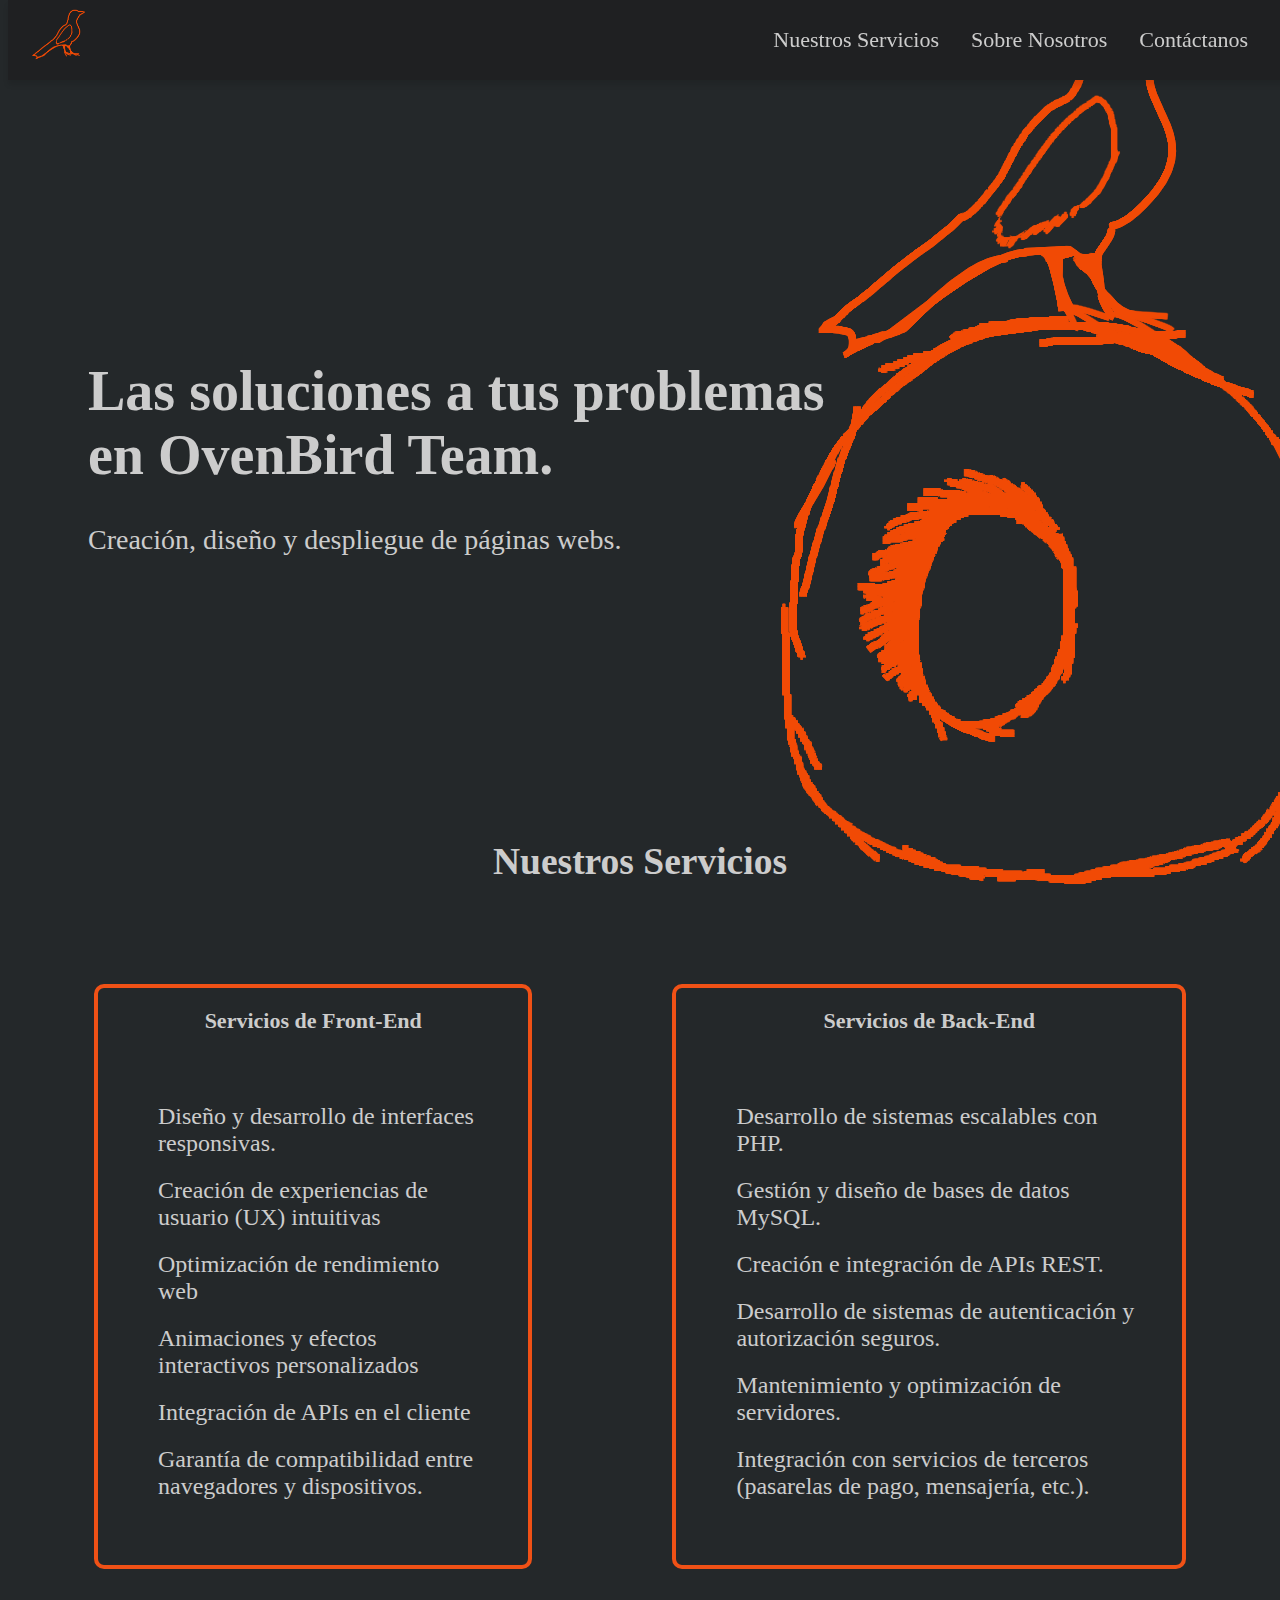
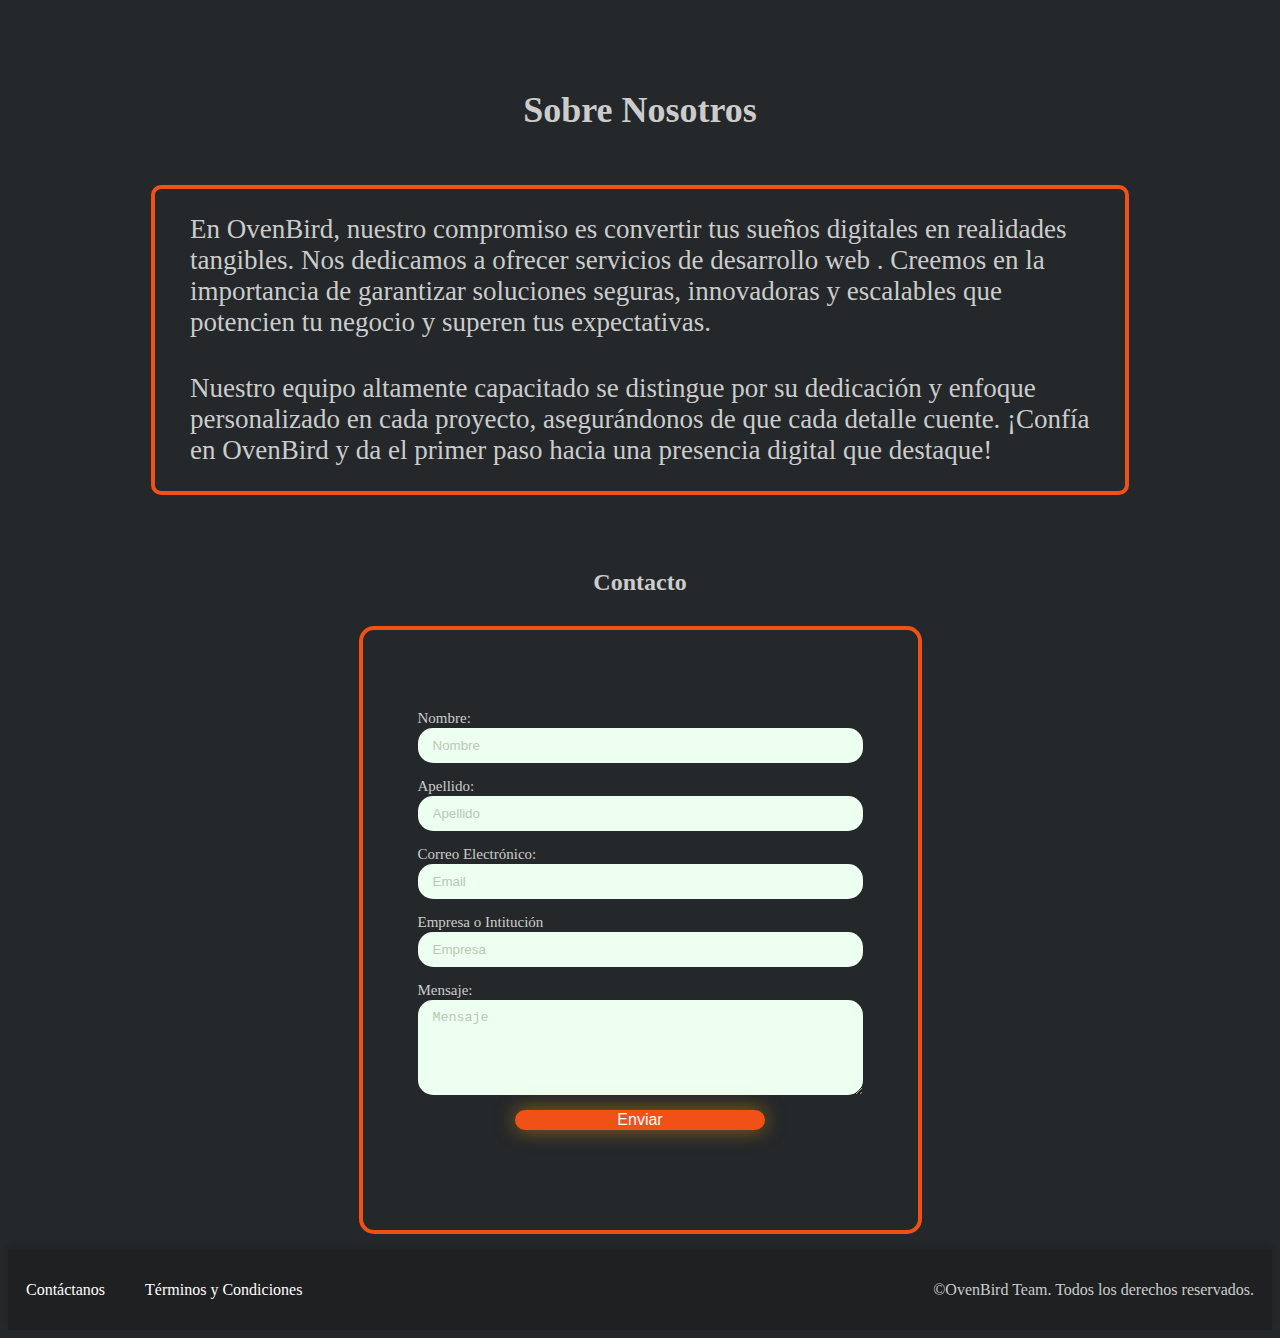
==== index.html @ 4b800fa8 "add webp img" ====
<!DOCTYPE html>
<html lang="es">
<head>
    <meta charset="UTF-8">
    <meta name="viewport" content="width=device-width, initial-scale=1.0">
    <meta name="author" content="OvenBird Team">
    <meta name="description" content="En OvenBird, nuestro compromiso es convertir tus sueños digitales en realidades
    tangibles. Nos dedicamos a ofrecer servicios de desarrollo web . Creemos en la importancia de garantizar 
    soluciones seguras, innovadoras y escalables que potencien tu negocio y superen tus expectativas">
    <meta name="keywords" content="Diseño web profesional, desarrollo Front-End, desarrollo Back-End, creación de 
    páginas web, optimización de rendimiento web, interfaces responsivas, experiencia de usuario intuitiva, APIs 
    REST, desarrollo web escalable">
    <meta http-equiv="Content-Security-Policy" content="font-src 'self' https://fonts.gstatic.com; style-src 'self' https://fonts.googleapis.com;">
    <link rel="canonical" href="htttps://ovenbirdteam.com">
    <link rel="stylesheet" href="styles.css">
    <link rel="stylesheet" href="normalize.css">
    <link rel="preconnect" href="https://fonts.googleapis.com">
    <link rel="preconnect" href="https://fonts.gstatic.com" crossorigin>
    <link href="https://fonts.googleapis.com/css2?family=Jersey+15&family=Josefin+Sans:ital,wght@0,100..700;1,100..700&display=swap" rel="stylesheet">
    <link rel="icon" href="img/logo.ico" type="image/x-icon">
    <title>OvenBird Team</title>
</head>
<body>
    <!-- Barra de Navegación -->
    <nav class="navbar">
        <div class="nav-container-logo">
            <a href="/">
                <img class="logo-img" src="img/logo.png" alt="logo.wbp">
            </a>
        </div>
        <ul class="nav-ul">
            <li class="nav-ul-li">
                <a href="#NuestrosServicios" class="nav-link">
                    Nuestros Servicios
                </a>
            </li>
            <li class="nav-ul-li">
                <a href="#SobreNosotros" class="nav-link">
                    Sobre Nosotros
                </a>
            </li>
            <li class="nav-ul-li">
                <a href="#Contactanos" class="nav-link">
                    Contáctanos
                </a>
            </li>
        </ul>
    </nav>
    <!-- Contenido Principal -->
    <main>
        <header>
            <div class="header-container-title">
                <h1>
                    Las soluciones a tus problemas en OvenBird Team.
                </h1>
                <p>
                    Creación, diseño y despliegue de páginas webs.
                </p>
            </div>
            <div class="header-container-logo">
                <img class="logo-transparent" src="img/logoc.png" alt="logo.webp">
            </div>
        </header>
    <!-- Sección Nuestros Servicios -->
        <section class="section-services">
            <h2 id="NuestrosServicios">
                    Nuestros Servicios
            </h2>
            <div class="section-container-services">
                <div class="section-container-services-ul">
                    <h3 class="services-h3">
                        Servicios de Front-End
                    </h3>
                    <ul class="services-ul">
                        <li class="services-ul-li">
                            Diseño y desarrollo de interfaces responsivas.
                        </li>
                        <li class="services-ul-li">
                            Creación de experiencias de usuario (UX) intuitivas
                        </li>
                        <li class="services-ul-li">
                            Optimización de rendimiento web
                        </li>
                        <li class="services-ul-li">
                            Animaciones y efectos interactivos personalizados
                        </li>
                        <li class="services-ul-li">
                            Integración de APIs en el cliente
                        </li>
                        <li class="services-ul-li">
                            Garantía de compatibilidad entre navegadores y dispositivos.
                        </li>
                    </ul>
                </div>
                <div class="section-container-services-ul">
                    <h3 class="services-h3">
                        Servicios de Back-End
                    </h3>
                    <ul class="services-ul">
                        <li class="services-ul-li">
                            Desarrollo de sistemas escalables con  PHP.
                        </li>
                        <li class="services-ul-li">
                            Gestión y diseño de bases de datos MySQL.
                        </li>
                        <li class="services-ul-li">
                            Creación e integración de APIs REST.
                        </li>
                        <li class="services-ul-li">
                            Desarrollo de sistemas de autenticación y autorización seguros.
                        </li>
                        <li class="services-ul-li">
                            Mantenimiento y optimización de servidores.
                        </li>
                        <li class="services-ul-li">
                            Integración con servicios de terceros (pasarelas de pago, mensajería, etc.).
                        </li>
                    </ul>
                </div>
            </div>
        </section>
    <!-- Sección Sobre Nosotros -->
        <section class="section-aboutUs">
            <h2 id="SobreNosotros">
                Sobre Nosotros
            </h2>    
            <div class="section-aboutUs-div">
                <p class="section-aboutUs-p">
                En OvenBird, nuestro compromiso es convertir tus sueños digitales en realidades tangibles. Nos 
                dedicamos a ofrecer servicios de desarrollo web . Creemos en la importancia de garantizar soluciones 
                seguras, innovadoras y escalables que potencien tu negocio y superen tus expectativas.
                </p>
                <p class="section-aboutUs-p">Nuestro equipo altamente capacitado se distingue por su dedicación y 
                    enfoque personalizado en cada proyecto, asegurándonos de que cada detalle cuente. ¡Confía en 
                    OvenBird y da el primer paso hacia una presencia digital que destaque!</p>
             </div>
        </section>
    <!-- Sección Contáctanos -->
        <section class="section-contactUs">
            <h2 id="Contactanos">
                Contacto
            </h2>
            <form  data-netlify="true" netlify-honeypot="bot-field" class="section-form" name="contact" id="form" method="POST">
                <div class="form-container">
                    <input class="input-b" name="bot-field" type="hidden">
                    <div class="form-container-input">
                        <label class="form-label" for="name">Nombre:</label>
                        <input class="form-input" type="text" name="name" id="name" placeholder="Nombre" autocomplete="name">
                    </div>
                    <div class="form-container-input">
                        <label class="form-label" for="lastname">Apellido:</label>
                        <input class="form-input" type="text" name="lastname" id="lastname" placeholder="Apellido" autocomplete="family-name">
                    </div>
                    <div class="form-container-input">
                        <label class="form-label" for="email">Correo Electrónico:</label>
                        <input class="form-input" type="email" name="email" id="email" placeholder="Email" autocomplete="email">
                    </div>
                    <div class="form-container-input">
                        <label class="form-label" for="company">Empresa o Intitución</label>
                        <input class="form-input" type="text" name="company" id="company" placeholder="Empresa" autocomplete="organization">
                    </div>
                    <div class="form-container-input">
                        <label class="form-label" for="message">Mensaje:</label>
                        <textarea class="form-textarea" name="message" id="message" cols="50" rows="5"  placeholder="Mensaje"></textarea>
                    </div>
                    <div class="form-container-button">
                        <!-- <input type="hidden" name="_next" value="index.html"> -->
                        <input class="form-button" type="submit" value="Enviar">
                        <p class="warnings" id="warnings"></p>
                    </div>
                </div>
            </form>
        </section>
    </main>
        <footer class="footer-container">
            <div class="footer-container-links">
                <a class="footer-link" href="mailto:ovenbirdteam@gmail.com?" class="footer-button-link">Contáctanos</a>
                <a class="footer-link" href="termsandcond.html">Términos y Condiciones</a>
            </div>
            <div class="footer-container-text">
                <p class="footer-text">©OvenBird Team. Todos los derechos reservados.</p>
            </div>
        </footer>
</body>
</html>
---- styles.css ----
body {
    background-color: #24282a;
    color: #cccccc;
    font-family: "Josefin Sans", serif;
}

.navbar {
    display: flex;
    position: fixed;
    top: 0px;
    justify-content: space-between;
    align-items: center;
    height: 80px;
    background-color: #1f2022;
    width: 100%;
    z-index: 1000;
    text-decoration: none;
    box-shadow: 0 5px 5px rgba(14, 13, 13, 0.1);
}

.nav-container-logo {
    height: 80px;
    margin-left: 12px;
}

.logo-img {
    height: 80px;
}

.nav-ul { 
    display: flex;
    justify-content: center;
    align-items: center;
    list-style: none;
    margin-right: 24px;
}

.nav-link{
    text-decoration: none;
    color: #cccccc;
}

.nav-ul-li {
    display: flex;
    justify-content: center;
    align-items: center;
    font-size: 22px;
    height: 100%;
    padding: 0 1rem;
    cursor: pointer;
    transition: all 0.3s ease;
}

.nav-link:visited {
    color: #cccccc;
}

main {
    margin-top: 80px;
    padding: 1rem;
    display: flex;
    justify-content: center;
    align-items: center;
    flex-direction: column;
}

header {
    display: flex;
    justify-content: center;
    min-height: 550px;
}

.header-container-title {
    margin: 25vh 5vw;
    font-size: 28px;
}

.header-container-logo {
    width: 357px;
    height: 420px;
    margin: auto;
    display: flex;
    justify-content: center;
    align-items: center;
}

.section-services{
    display: flex;
    font-size: 25px;
    align-items: center;
    justify-content: center;
    flex-direction: column;
}


.section-container-services {
    display: flex;
    justify-content: center;
}

.section-container-services-ul{
    display: flex;
    justify-content: center;
    align-items: center;
    flex-direction: column;
    margin: 70px;
    padding: 20px;
    border: 4px solid #f05116;
    min-height: 300px;
    max-width: 500px;
    border-radius: 10px;
}

.services-h3 {
    margin: 0 0 24px 0;
    font-size: 22px;
}

.services-ul {
    list-style: none;
    margin-right: 24px;
}

.services-ul-li {
    margin: 20px 0;
    font-size: 24px;
}

.section-aboutUs {
    display: flex;
    align-items: center;
    justify-content: center;
    flex-direction: column;
    min-height: 500px;
    font-size: 24px;
}

.section-aboutUs-div{
    border: 4px solid #f05116;
    border-radius: 10px;
    margin: 24px;
}

.section-aboutUs-p {
    padding: 10px 20px;
    margin: 15px;
    max-width: 900px;
    font-size: 27px;
}

#Contactanos {
    margin: 30px;
}

.section-contactUs {
    display: flex;
    align-items: center;
    justify-content: center;
    flex-direction: column;
    min-height: 500px;
}

.input-b {
    display: none;
}

.form-container-input {
    display: flex;
    flex-direction: column;
    text-align: left; 
}

.form-label{
    font-size: 15px;
    font-weight: 200;
    margin-bottom: 1px;
}

.form-input{
    padding: 10px 15px;
    border-radius: 15px;
    margin-bottom: 15px;
    background-color: #EDFFF0;
    border: 2px #F0FAF1;
    color: #283629; 
    outline: none;
}

.form-textarea{
    padding: 10px 15px;
    border-radius: 15px;
    margin-bottom: 15px;
    background-color: #EDFFF0;
    border: 2px #F0FAF1;
    color: #283629; 
    outline: none;
}

 input::placeholder, textarea::placeholder {
    color: #b5cab6;
 }

.form-button {
    font-size: 16px;
    color: white;
    width: 250px;
    height: 20px;
    border: 0;
    border-radius: 25px;
    background-color: #f05116;
    box-shadow: 0 0 20px rgba(255, 165, 0, 0.5);
    cursor: pointer;
}

.form-button:hover{
    background-color: rgba(255, 140, 0, 1);

}

.warnings {
    width: 200px;
    text-align: center;
    margin: auto;
    color: #f05116;
    padding-top: 20px;
}

.footer-container {
    display: flex;
    flex-direction: row;
    flex-wrap: wrap;
    justify-content: space-between;
    align-items: center;
    height: 80px;
    background-color: #1f2022;
    width: 100%;
    z-index: 1000;
    box-shadow: 0 -5px 5px rgba(14, 13, 13, 0.1);
}

.footer-text {
    padding: 0px 18px;
}

.footer-link {
    text-decoration: none;
    color: white;
    padding: 0px 18px;
}

.section-form {
    display: flex;
    align-items: center;
    justify-content: center;
    padding: 50px 55px;
    min-height: 500px;
    text-align: center;
    border: 4px solid #f05116;
    border-radius: 15px;
}

/* MEDIA QUERIES */
@media (max-width: 768px) {
    .navbar {
        flex-direction: column;
        height: auto;
        padding: 0.5rem;
    }

    .nav-ul {
        flex-direction: column;
        margin: 0;
    }

    .nav-ul-li {
        padding: 0.5rem;
        font-size: 16px;
    }

    header {
        flex-direction: column;
    }

    .header-container-title {
        margin: 110px 38px 20px 38px;
        font-size: 17px;
    }

    .logo-transparent {
        height: 100%;
        margin: auto;
    }

    .section-container-services {
        flex-direction: column;
    }

    .section-container-services-ul {
        margin: 20px;
        padding: 15px;
    }

    .services-ul-li{
        font-size: 17px;
    }

    .section-aboutUs-p{
        font-size: 17px;
    }

    .form-container-input {
        width: 200px;
    }

    .section-form {
        max-width: 400px;
        width: 95%;
        padding: 30px 20px;
    }

    .form-button {
        width: 100%;
    }

    .footer-container {
        display: flex;
        justify-content: center;
    }
}

@media (max-width: 480px) {
    .nav-ul-li {
        font-size: 14px;
    }

    .section-aboutUs-p {
        padding: 15px;
    }

    .form-button {
        font-size: 14px;
    }

    .section-form {
        padding: 20px 15px;
        width: 90%;
        max-width: 300px;
    }
}
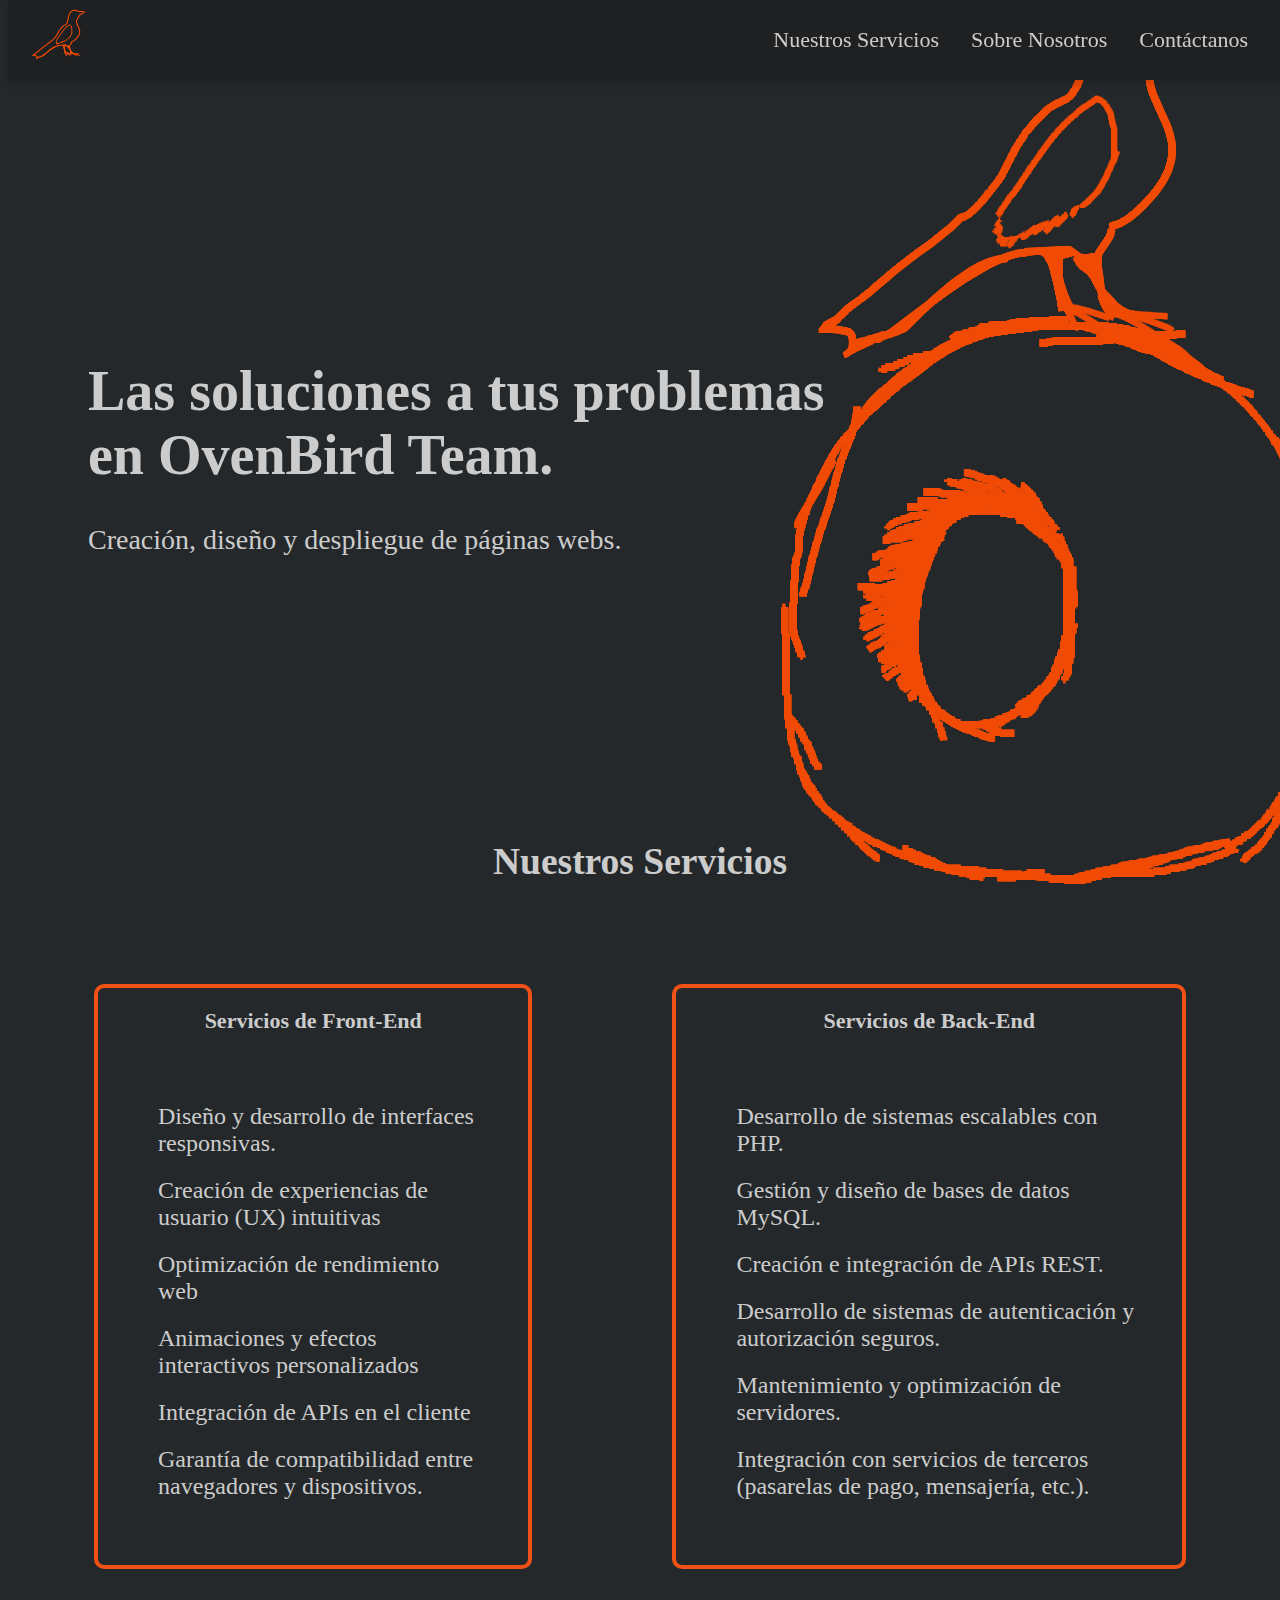
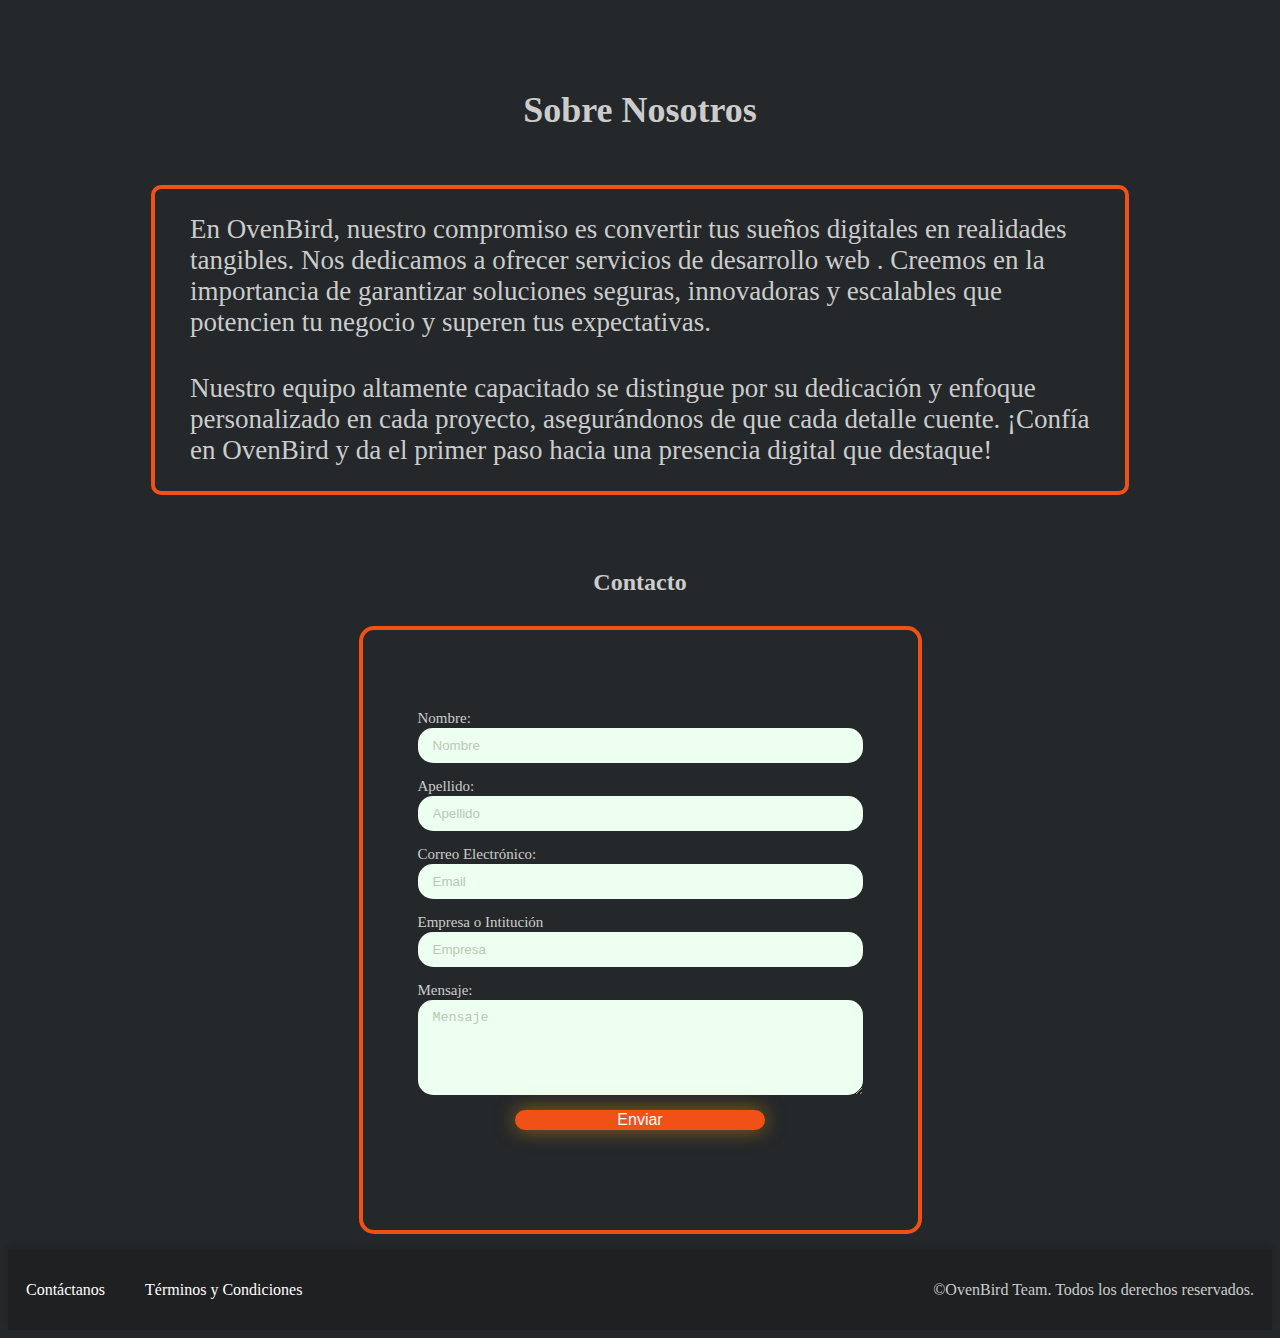
==== commit 25ec751d: "Update index.html" ====
--- a/index.html
+++ b/index.html
@@ -25,7 +25,7 @@
     <nav class="navbar">
         <div class="nav-container-logo">
             <a href="/">
-                <img class="logo-img" src="img/logo.png" alt="logo.wbp">
+                <img class="logo-img" src="img/logo.webp" alt="logo">
             </a>
         </div>
         <ul class="nav-ul">
@@ -58,7 +58,7 @@
                 </p>
             </div>
             <div class="header-container-logo">
-                <img class="logo-transparent" src="img/logoc.png" alt="logo.webp">
+                <img class="logo-transparent" src="img/logoc.webp" alt="logoc">
             </div>
         </header>
     <!-- Sección Nuestros Servicios -->
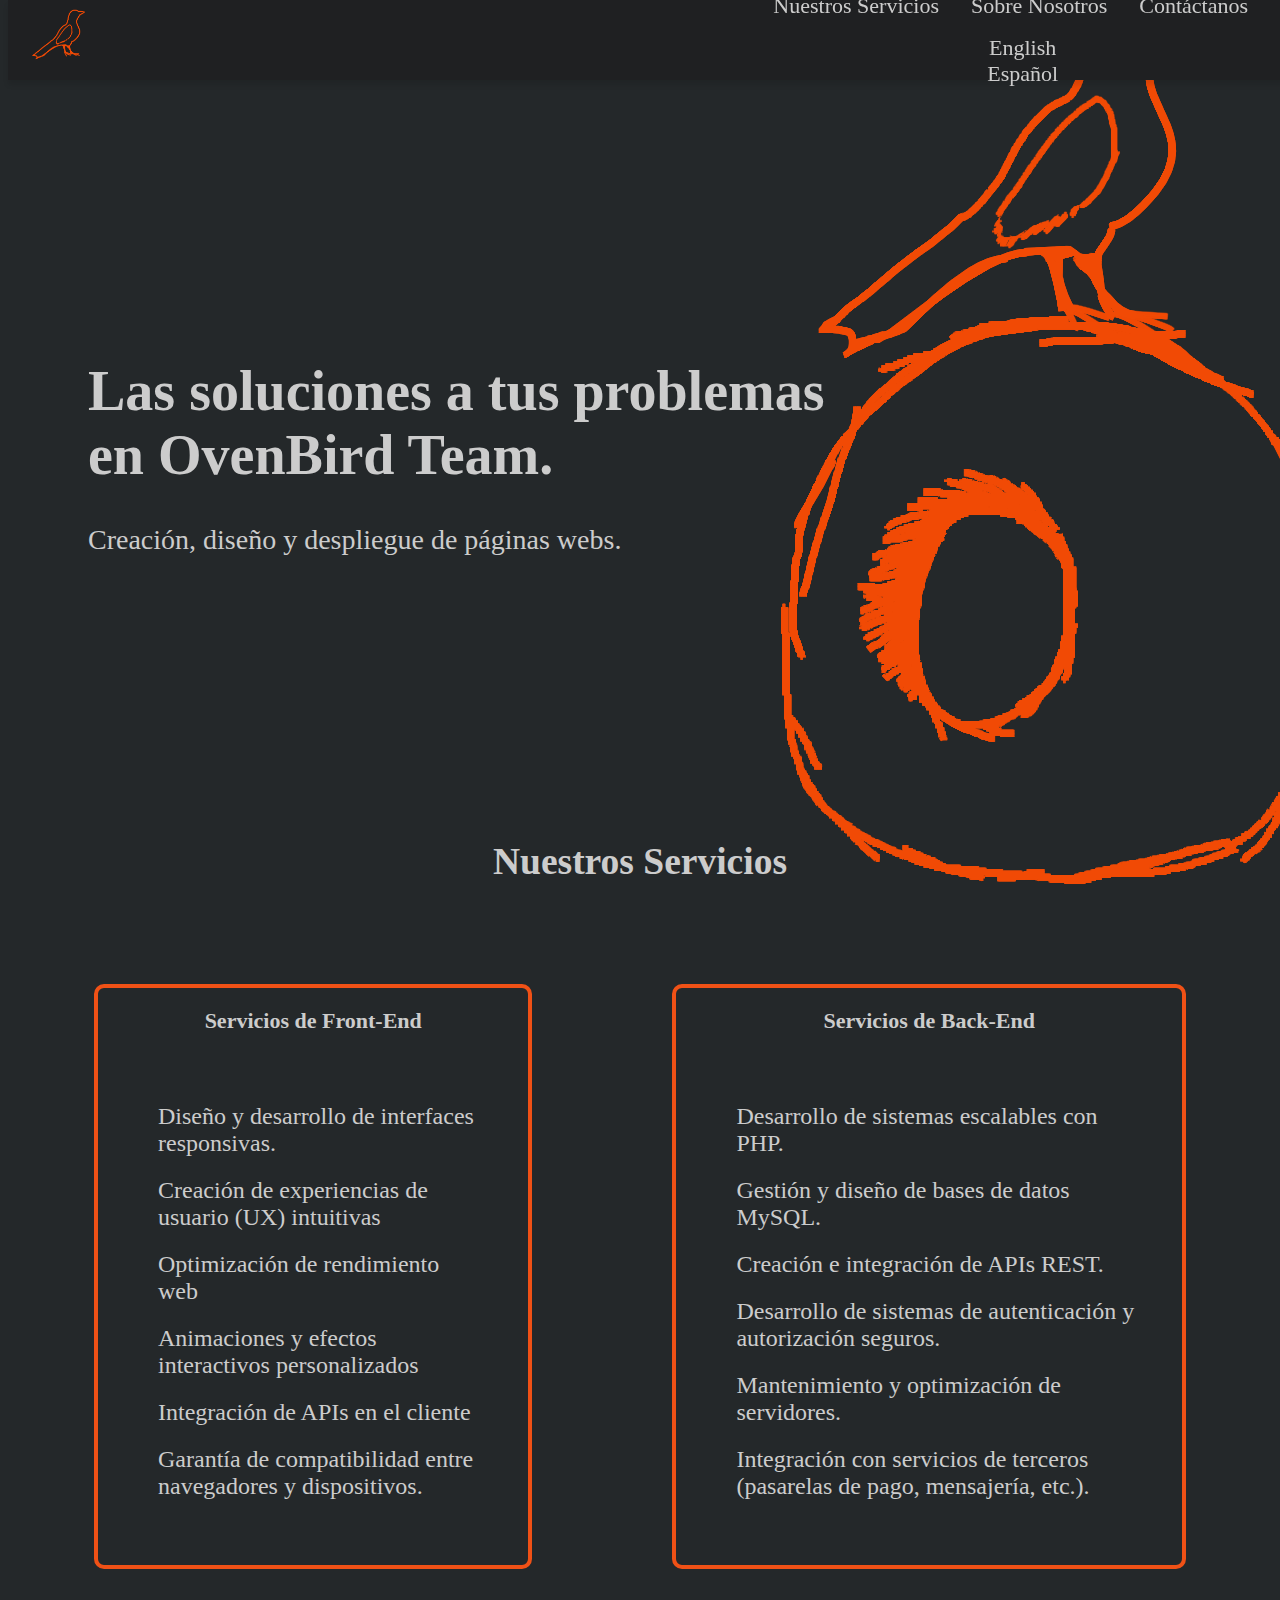
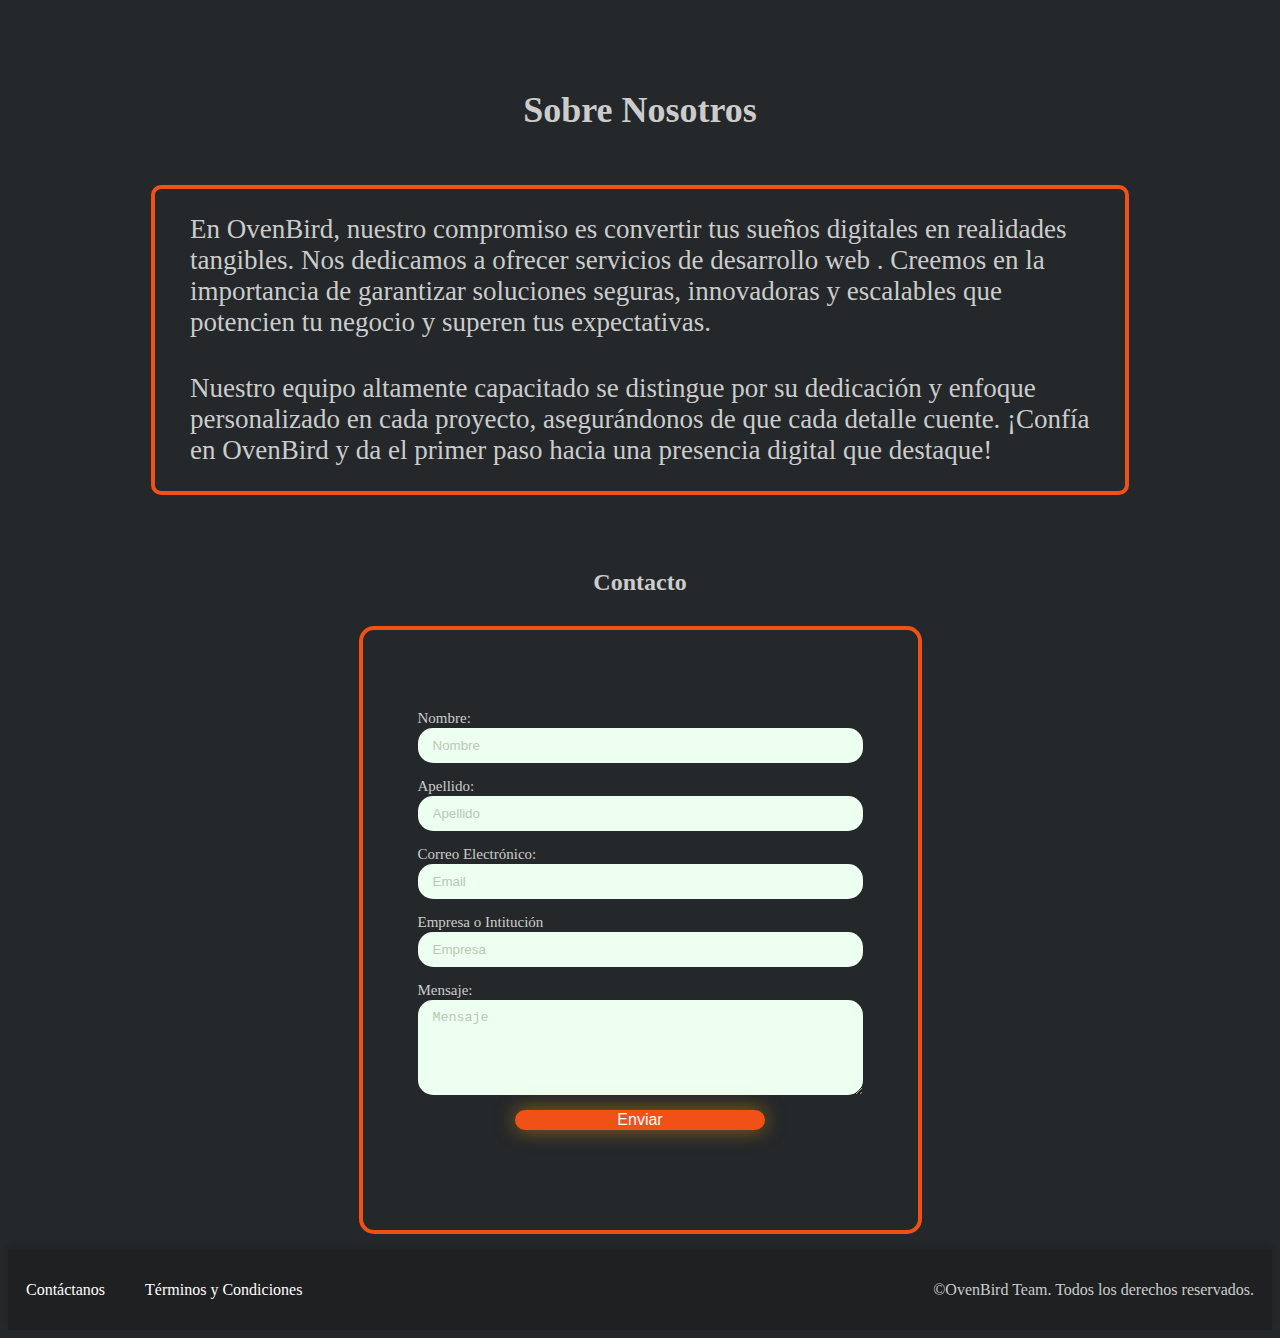
==== commit 8b03b015: "test" ====
--- a/index.html
+++ b/index.html
@@ -1,15 +1,15 @@
 <!DOCTYPE html>
-<html lang="es">
+<html lang="en">
 <head>
     <meta charset="UTF-8">
     <meta name="viewport" content="width=device-width, initial-scale=1.0">
     <meta name="author" content="OvenBird Team">
+    <meta name="robots" content="index, follow"/>
     <meta name="description" content="En OvenBird, nuestro compromiso es convertir tus sueños digitales en realidades
     tangibles. Nos dedicamos a ofrecer servicios de desarrollo web . Creemos en la importancia de garantizar 
     soluciones seguras, innovadoras y escalables que potencien tu negocio y superen tus expectativas">
     <meta name="keywords" content="Diseño web profesional, desarrollo Front-End, desarrollo Back-End, creación de 
-    páginas web, optimización de rendimiento web, interfaces responsivas, experiencia de usuario intuitiva, APIs 
-    REST, desarrollo web escalable">
+    páginas web">
     <meta http-equiv="Content-Security-Policy" content="font-src 'self' https://fonts.gstatic.com; style-src 'self' https://fonts.googleapis.com;">
     <link rel="canonical" href="htttps://ovenbirdteam.com">
     <link rel="stylesheet" href="styles.css">
@@ -24,27 +24,37 @@
     <!-- Barra de Navegación -->
     <nav class="navbar">
         <div class="nav-container-logo">
-            <a href="/">
+            <a href="index.html">
                 <img class="logo-img" src="img/logo.webp" alt="logo">
             </a>
         </div>
-        <ul class="nav-ul">
-            <li class="nav-ul-li">
-                <a href="#NuestrosServicios" class="nav-link">
-                    Nuestros Servicios
-                </a>
-            </li>
-            <li class="nav-ul-li">
-                <a href="#SobreNosotros" class="nav-link">
-                    Sobre Nosotros
-                </a>
-            </li>
-            <li class="nav-ul-li">
-                <a href="#Contactanos" class="nav-link">
-                    Contáctanos
-                </a>
-            </li>
-        </ul>
+        <div>
+            <ul class="nav-ul">
+                <li class="nav-ul-li">
+                    <a href="#NuestrosServicios" class="nav-link">
+                        Nuestros Servicios
+                    </a>
+                </li>
+                <li class="nav-ul-li">
+                    <a href="#SobreNosotros" class="nav-link">
+                        Sobre Nosotros
+                    </a>
+                </li>
+                <li class="nav-ul-li">
+                    <a href="#Contactanos" class="nav-link">
+                        Contáctanos
+                    </a>
+                </li>
+            </ul>
+            <ul>
+                <li class="nav-ul-li">
+                    <a hreflang="en" href="index.html" class="nav-link">English</a>
+                </li>
+                <li class="nav-ul-li">
+                    <a hreflang="es" href="es/es.html" class="nav-link">Español</a>
+                </li>
+            </ul>
+        </div>
     </nav>
     <!-- Contenido Principal -->
     <main>
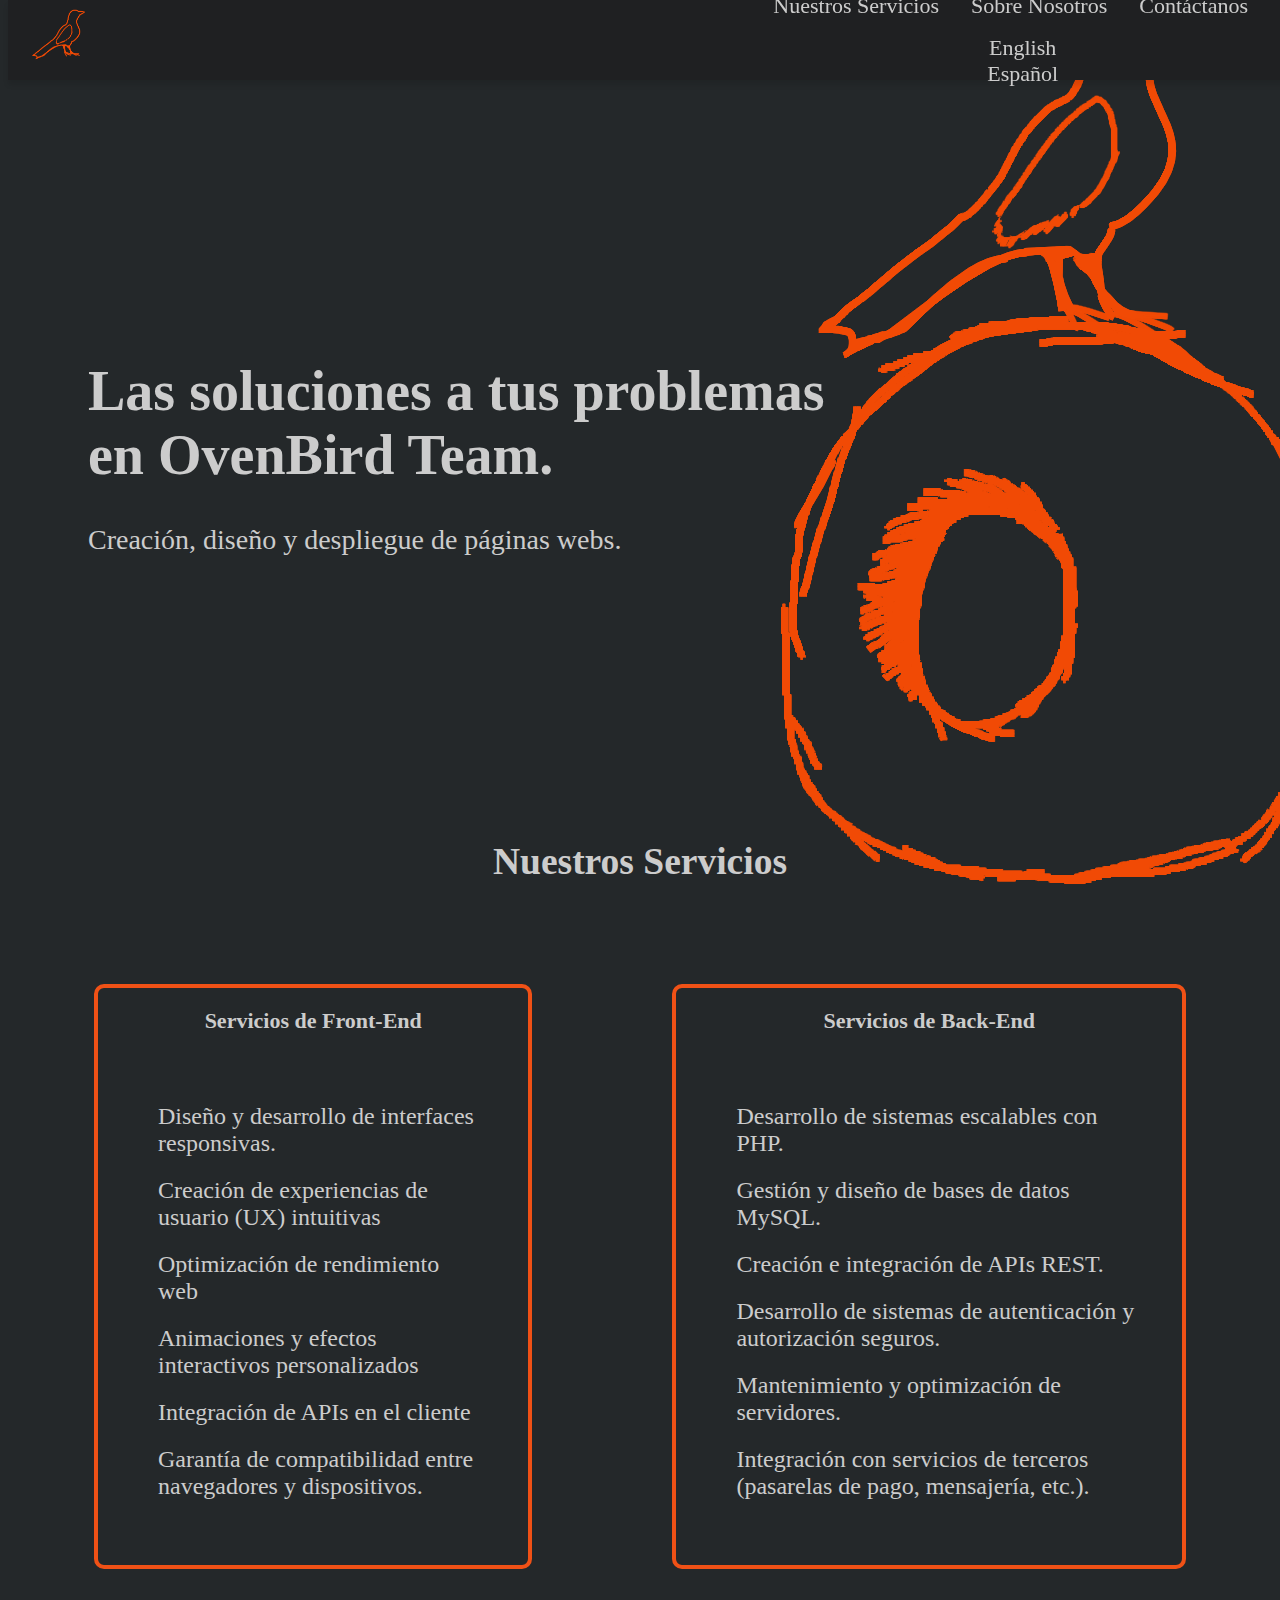
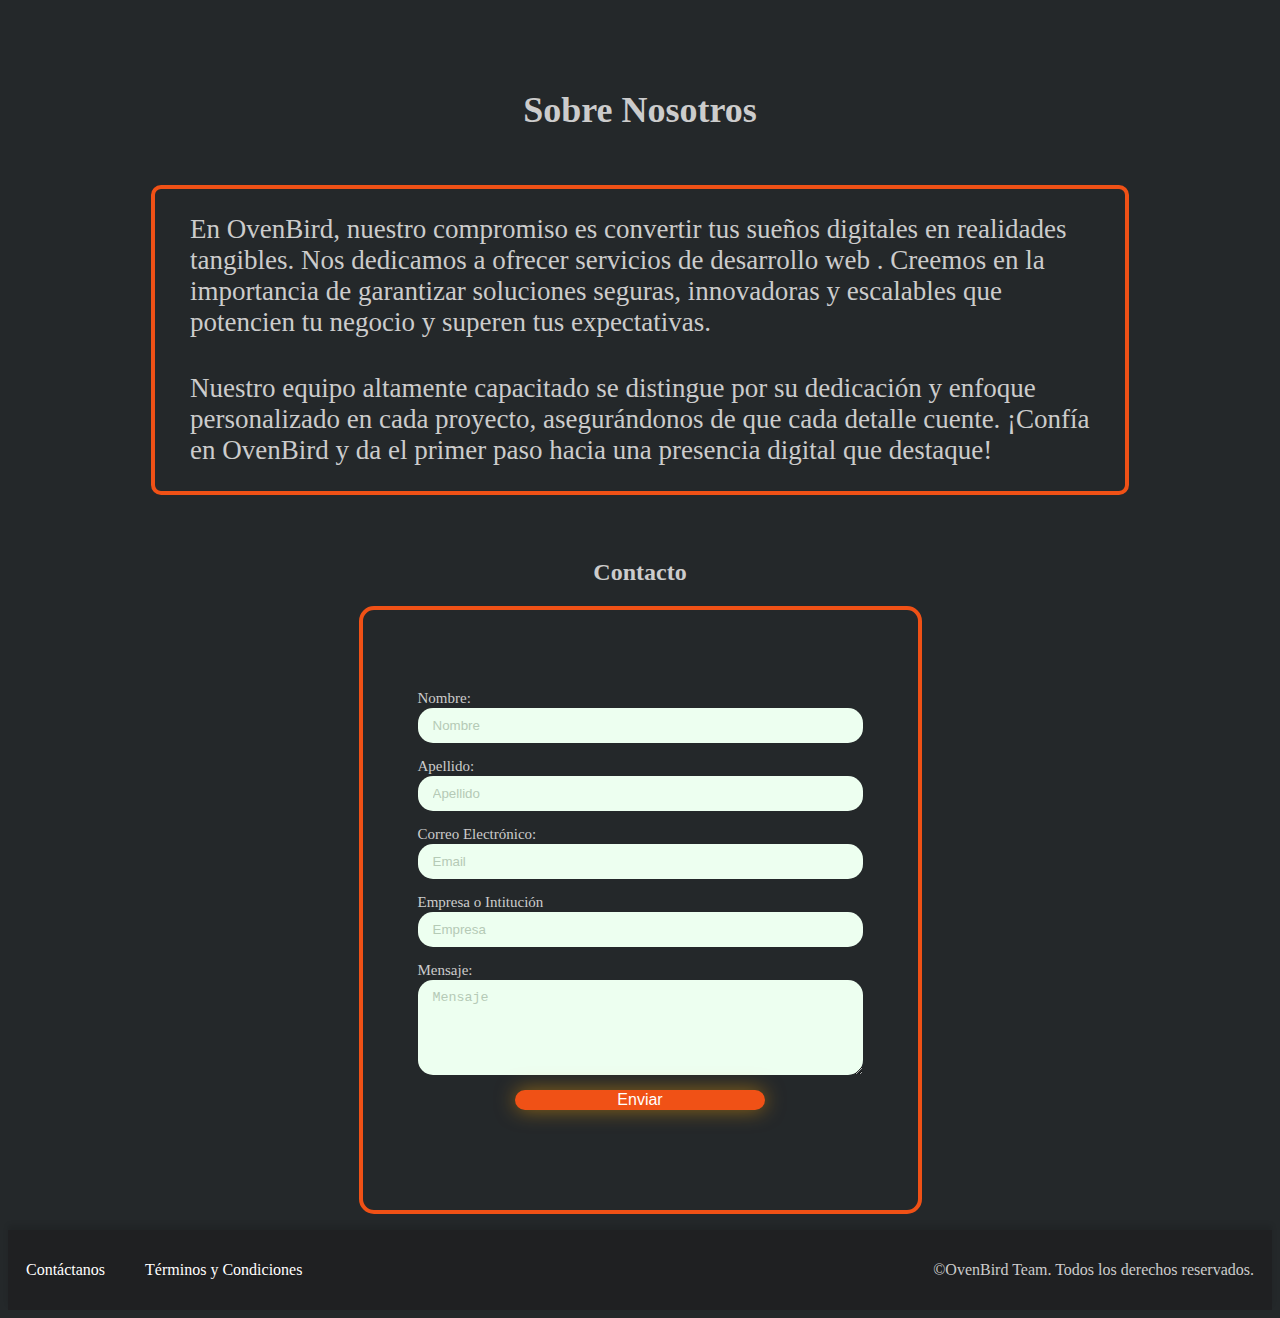
==== commit 1ecdec6e: "test5" ====
--- a/index.html
+++ b/index.html
@@ -24,34 +24,34 @@
     <!-- Barra de Navegación -->
     <nav class="navbar">
         <div class="nav-container-logo">
-            <a href="index.html">
+            <a href="/">
                 <img class="logo-img" src="img/logo.webp" alt="logo">
             </a>
         </div>
         <div>
             <ul class="nav-ul">
                 <li class="nav-ul-li">
-                    <a href="#NuestrosServicios" class="nav-link">
+                    <a href="#OurServices" class="nav-link">
                         Nuestros Servicios
                     </a>
                 </li>
                 <li class="nav-ul-li">
-                    <a href="#SobreNosotros" class="nav-link">
+                    <a href="#AboutUs" class="nav-link">
                         Sobre Nosotros
                     </a>
                 </li>
                 <li class="nav-ul-li">
-                    <a href="#Contactanos" class="nav-link">
+                    <a href="#ContactUs" class="nav-link">
                         Contáctanos
                     </a>
                 </li>
             </ul>
             <ul>
                 <li class="nav-ul-li">
-                    <a hreflang="en" href="index.html" class="nav-link">English</a>
+                    <a hreflang="en" href="/" class="nav-link">English</a>
                 </li>
                 <li class="nav-ul-li">
-                    <a hreflang="es" href="es/es.html" class="nav-link">Español</a>
+                    <a hreflang="es" href="es.html" class="nav-link">Español</a>
                 </li>
             </ul>
         </div>
@@ -73,7 +73,7 @@
         </header>
     <!-- Sección Nuestros Servicios -->
         <section class="section-services">
-            <h2 id="NuestrosServicios">
+            <h2 id="#OurServices">
                     Nuestros Servicios
             </h2>
             <div class="section-container-services">
@@ -131,7 +131,7 @@
         </section>
     <!-- Sección Sobre Nosotros -->
         <section class="section-aboutUs">
-            <h2 id="SobreNosotros">
+            <h2 id="AboutUs">
                 Sobre Nosotros
             </h2>    
             <div class="section-aboutUs-div">
@@ -147,7 +147,7 @@
         </section>
     <!-- Sección Contáctanos -->
         <section class="section-contactUs">
-            <h2 id="Contactanos">
+            <h2 id="ContactUs">
                 Contacto
             </h2>
             <form  data-netlify="true" netlify-honeypot="bot-field" class="section-form" name="contact" id="form" method="POST">
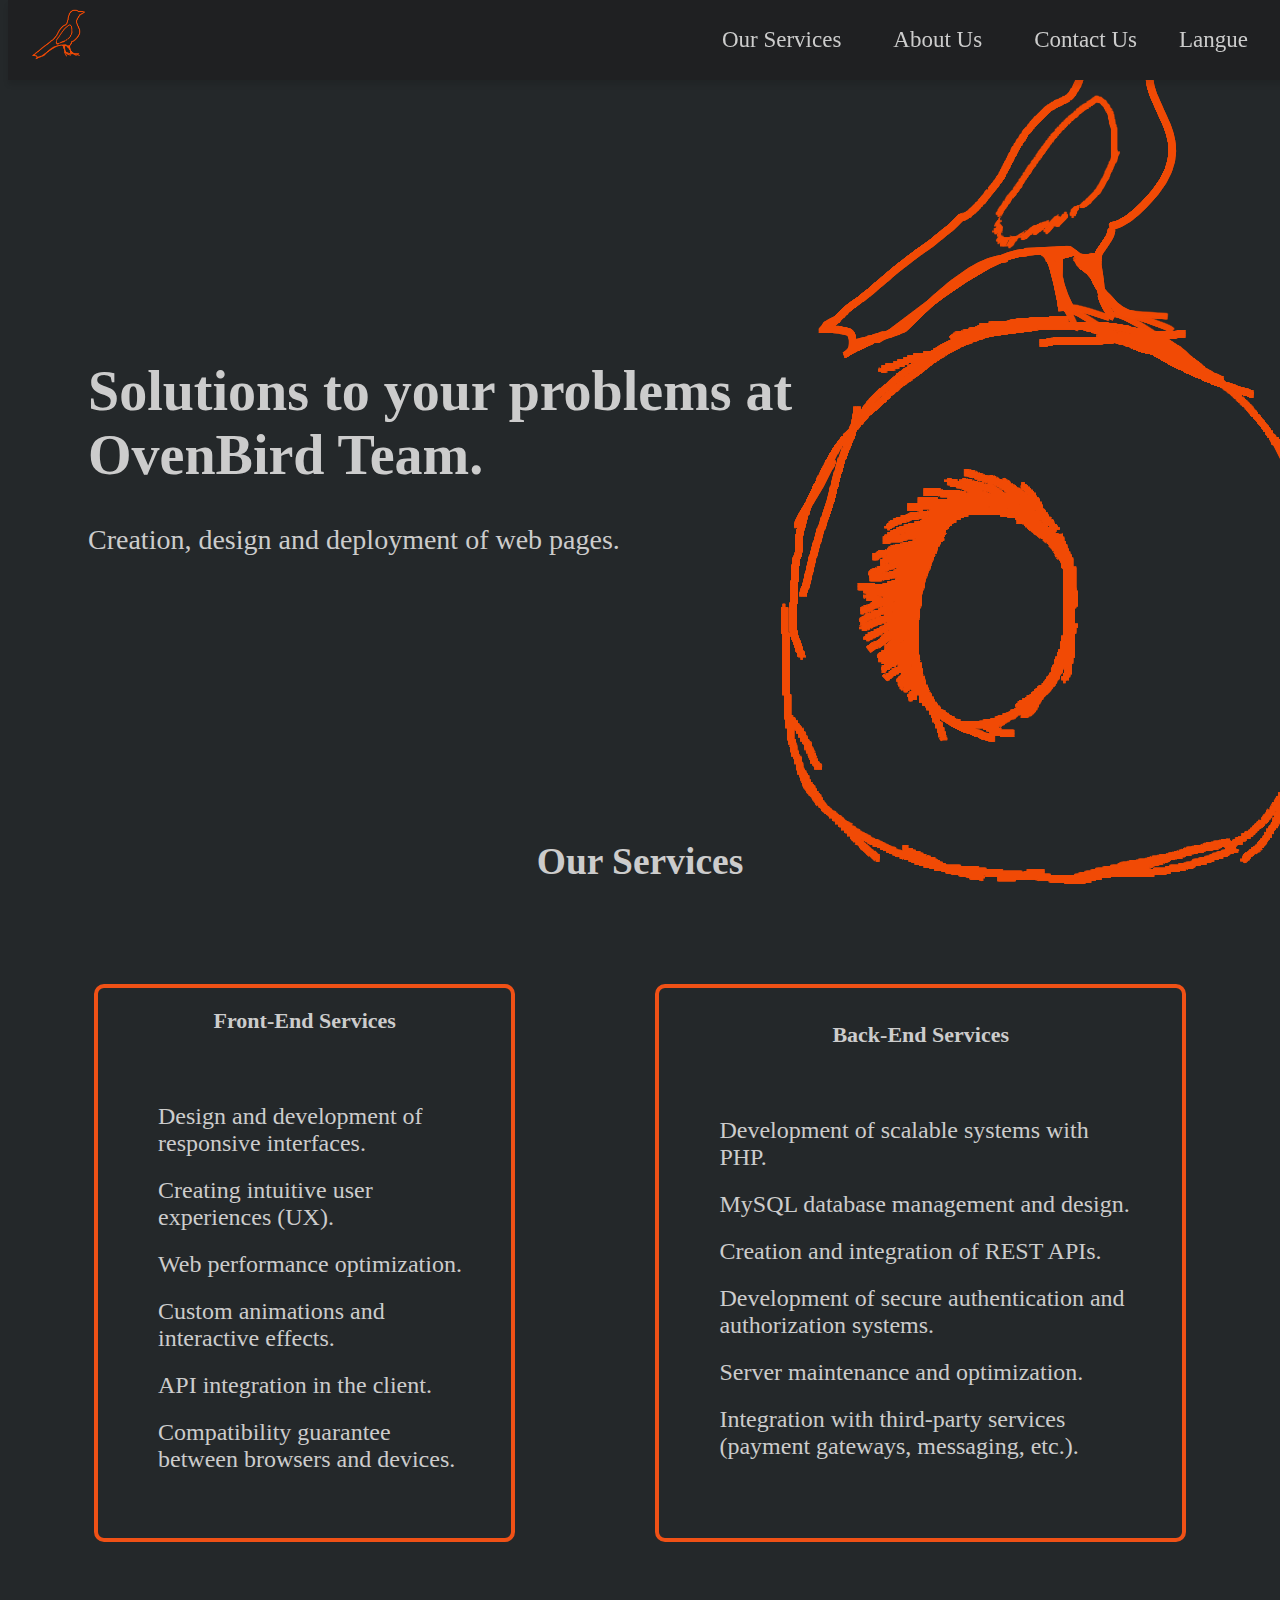
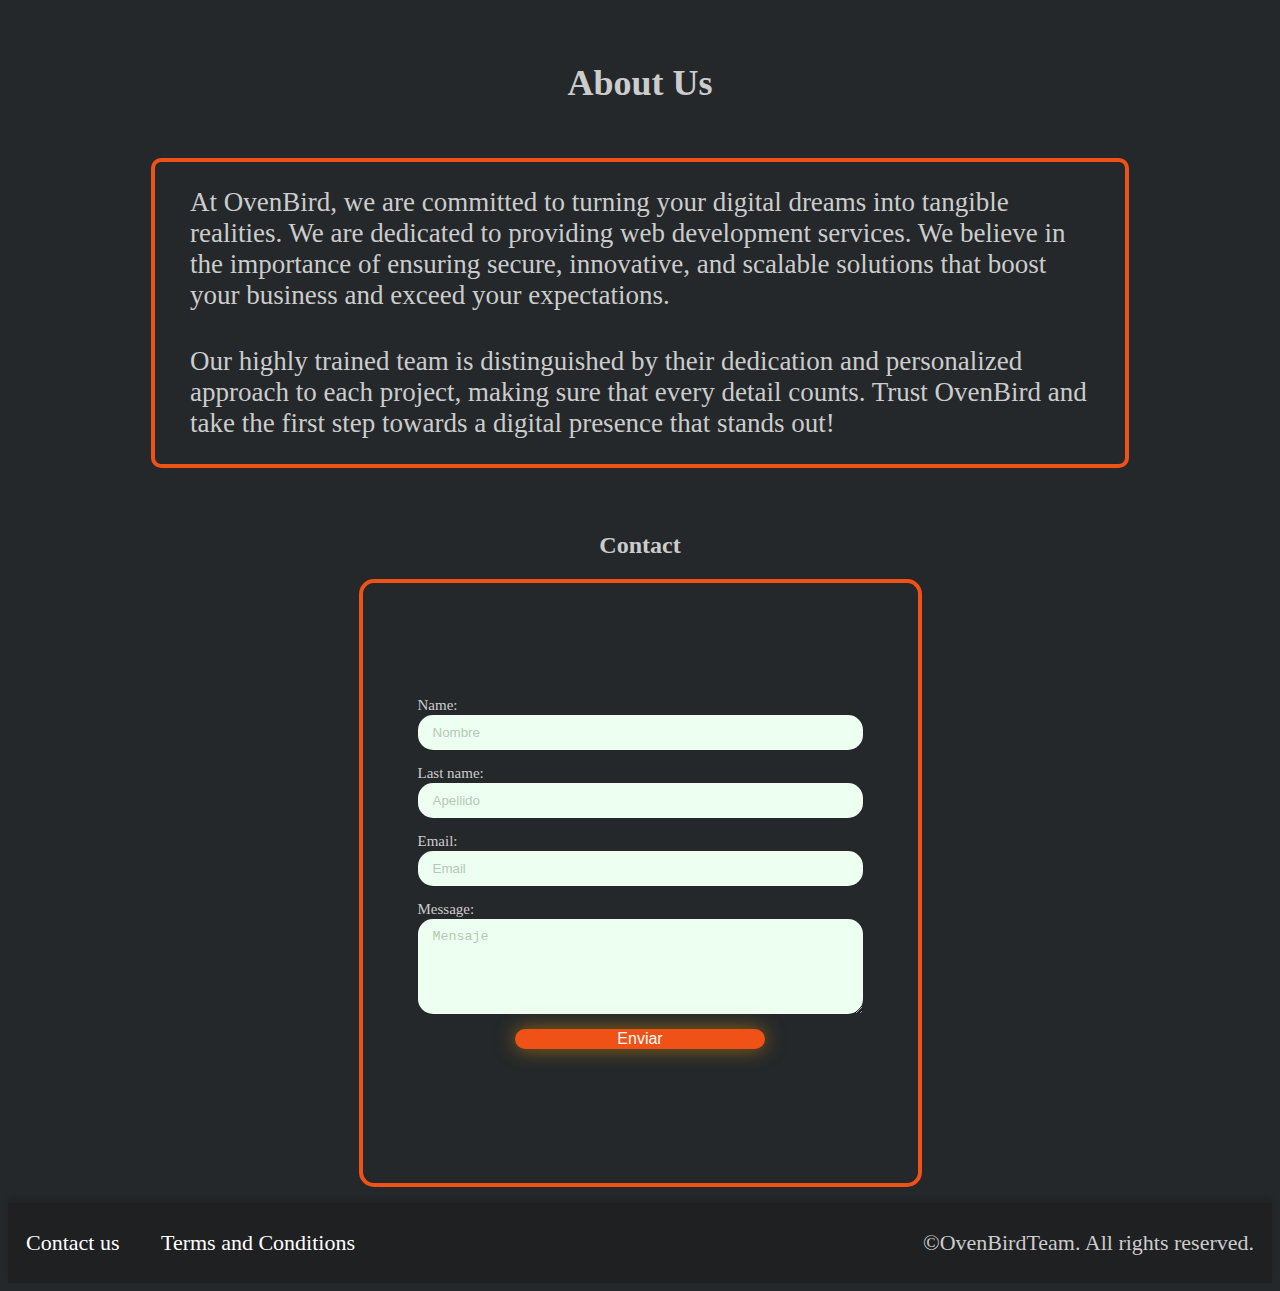
==== commit 8cc06464: "Translate" ====
--- a/index.html
+++ b/index.html
@@ -3,22 +3,23 @@
 <head>
     <meta charset="UTF-8">
     <meta name="viewport" content="width=device-width, initial-scale=1.0">
-    <meta name="author" content="OvenBird Team">
+    <meta name="author" content="OvenBirdTeam">
     <meta name="robots" content="index, follow"/>
-    <meta name="description" content="En OvenBird, nuestro compromiso es convertir tus sueños digitales en realidades
-    tangibles. Nos dedicamos a ofrecer servicios de desarrollo web . Creemos en la importancia de garantizar 
-    soluciones seguras, innovadoras y escalables que potencien tu negocio y superen tus expectativas">
-    <meta name="keywords" content="Diseño web profesional, desarrollo Front-End, desarrollo Back-End, creación de 
-    páginas web">
+    <meta name="description" content="We are committed to turning your digital dreams into tangible realities.
+    We are dedicated to offering web development services. We believe in the importance of ensuring
+    secure, innovative and scalable solutions that boost your business and exceed your expectations.">
+    <meta name="keywords" content="Professional web design, Front-End development, Back-End development, web page creation">
     <meta http-equiv="Content-Security-Policy" content="font-src 'self' https://fonts.gstatic.com; style-src 'self' https://fonts.googleapis.com;">
-    <link rel="canonical" href="htttps://ovenbirdteam.com">
+    <link rel="canonical" href="https://www.ovenbirdteam.com/">
+    <link rel="alternate" href="https://www.ovenbirdteam.com/" hreflang="en">
+    <link rel="alternate" href="https://www.ovenbirdteam.com/es.html" hreflang="es">
     <link rel="stylesheet" href="styles.css">
     <link rel="stylesheet" href="normalize.css">
     <link rel="preconnect" href="https://fonts.googleapis.com">
     <link rel="preconnect" href="https://fonts.gstatic.com" crossorigin>
     <link href="https://fonts.googleapis.com/css2?family=Jersey+15&family=Josefin+Sans:ital,wght@0,100..700;1,100..700&display=swap" rel="stylesheet">
     <link rel="icon" href="img/logo.ico" type="image/x-icon">
-    <title>OvenBird Team</title>
+    <title>OvenBirdTeam</title>
 </head>
 <body>
     <!-- Barra de Navegación -->
@@ -32,26 +33,28 @@
             <ul class="nav-ul">
                 <li class="nav-ul-li">
                     <a href="#OurServices" class="nav-link">
-                        Nuestros Servicios
+                        Our Services
                     </a>
                 </li>
                 <li class="nav-ul-li">
                     <a href="#AboutUs" class="nav-link">
-                        Sobre Nosotros
+                        About Us
                     </a>
                 </li>
                 <li class="nav-ul-li">
                     <a href="#ContactUs" class="nav-link">
-                        Contáctanos
+                        Contact Us
                     </a>
                 </li>
-            </ul>
-            <ul>
-                <li class="nav-ul-li">
-                    <a hreflang="en" href="/" class="nav-link">English</a>
-                </li>
-                <li class="nav-ul-li">
-                    <a hreflang="es" href="es.html" class="nav-link">Español</a>
+                <li class="langue-li"><p>Langue</p>
+                    <ul class="nav-ul-langue">
+                        <li class="nav-ul-langue-li">
+                            <a hreflang="en" href="index.html" class="nav-link">English</a>
+                        </li>
+                        <li class="nav-ul-langue-li">
+                            <a hreflang="es" href="es.html" class="nav-link">Español</a>
+                        </li>
+                    </ul>
                 </li>
             </ul>
         </div>
@@ -61,10 +64,10 @@
         <header>
             <div class="header-container-title">
                 <h1>
-                    Las soluciones a tus problemas en OvenBird Team.
+                    Solutions to your problems at OvenBird Team.
                 </h1>
                 <p>
-                    Creación, diseño y despliegue de páginas webs.
+                    Creation, design and deployment of web pages.
                 </p>
             </div>
             <div class="header-container-logo">
@@ -74,56 +77,56 @@
     <!-- Sección Nuestros Servicios -->
         <section class="section-services">
             <h2 id="#OurServices">
-                    Nuestros Servicios
+                Our Services
             </h2>
             <div class="section-container-services">
                 <div class="section-container-services-ul">
                     <h3 class="services-h3">
-                        Servicios de Front-End
+                        Front-End Services
                     </h3>
                     <ul class="services-ul">
                         <li class="services-ul-li">
-                            Diseño y desarrollo de interfaces responsivas.
+                            Design and development of responsive interfaces.
                         </li>
                         <li class="services-ul-li">
-                            Creación de experiencias de usuario (UX) intuitivas
+                            Creating intuitive user experiences (UX).
                         </li>
                         <li class="services-ul-li">
-                            Optimización de rendimiento web
+                            Web performance optimization.
                         </li>
                         <li class="services-ul-li">
-                            Animaciones y efectos interactivos personalizados
+                            Custom animations and interactive effects.
                         </li>
                         <li class="services-ul-li">
-                            Integración de APIs en el cliente
+                            API integration in the client.
                         </li>
                         <li class="services-ul-li">
-                            Garantía de compatibilidad entre navegadores y dispositivos.
+                            Compatibility guarantee between browsers and devices.
                         </li>
                     </ul>
                 </div>
                 <div class="section-container-services-ul">
                     <h3 class="services-h3">
-                        Servicios de Back-End
+                        Back-End Services
                     </h3>
                     <ul class="services-ul">
                         <li class="services-ul-li">
-                            Desarrollo de sistemas escalables con  PHP.
+                            Development of scalable systems with PHP.
                         </li>
                         <li class="services-ul-li">
-                            Gestión y diseño de bases de datos MySQL.
+                            MySQL database management and design.
                         </li>
                         <li class="services-ul-li">
-                            Creación e integración de APIs REST.
+                            Creation and integration of REST APIs.
                         </li>
                         <li class="services-ul-li">
-                            Desarrollo de sistemas de autenticación y autorización seguros.
+                            Development of secure authentication and authorization systems.
                         </li>
                         <li class="services-ul-li">
-                            Mantenimiento y optimización de servidores.
+                            Server maintenance and optimization.
                         </li>
                         <li class="services-ul-li">
-                            Integración con servicios de terceros (pasarelas de pago, mensajería, etc.).
+                            Integration with third-party services (payment gateways, messaging, etc.).
                         </li>
                     </ul>
                 </div>
@@ -132,45 +135,43 @@
     <!-- Sección Sobre Nosotros -->
         <section class="section-aboutUs">
             <h2 id="AboutUs">
-                Sobre Nosotros
+                About Us
             </h2>    
             <div class="section-aboutUs-div">
                 <p class="section-aboutUs-p">
-                En OvenBird, nuestro compromiso es convertir tus sueños digitales en realidades tangibles. Nos 
-                dedicamos a ofrecer servicios de desarrollo web . Creemos en la importancia de garantizar soluciones 
-                seguras, innovadoras y escalables que potencien tu negocio y superen tus expectativas.
+                    At OvenBird, we are committed to turning your digital dreams into tangible realities. We
+                    are dedicated to providing web development services. We believe in the importance of ensuring secure, innovative, and scalable
+                    solutions that boost your business and exceed your expectations.
                 </p>
-                <p class="section-aboutUs-p">Nuestro equipo altamente capacitado se distingue por su dedicación y 
-                    enfoque personalizado en cada proyecto, asegurándonos de que cada detalle cuente. ¡Confía en 
-                    OvenBird y da el primer paso hacia una presencia digital que destaque!</p>
+                <p class="section-aboutUs-p">
+                    Our highly trained team is distinguished by their dedication and
+                    personalized approach to each project, making sure that every detail counts. Trust
+                    OvenBird and take the first step towards a digital presence that stands out!
+                </p>
              </div>
         </section>
     <!-- Sección Contáctanos -->
         <section class="section-contactUs">
             <h2 id="ContactUs">
-                Contacto
+                Contact
             </h2>
             <form  data-netlify="true" netlify-honeypot="bot-field" class="section-form" name="contact" id="form" method="POST">
                 <div class="form-container">
                     <input class="input-b" name="bot-field" type="hidden">
                     <div class="form-container-input">
-                        <label class="form-label" for="name">Nombre:</label>
+                        <label class="form-label" for="name">Name:</label>
                         <input class="form-input" type="text" name="name" id="name" placeholder="Nombre" autocomplete="name">
                     </div>
                     <div class="form-container-input">
-                        <label class="form-label" for="lastname">Apellido:</label>
+                        <label class="form-label" for="lastname">Last name:</label>
                         <input class="form-input" type="text" name="lastname" id="lastname" placeholder="Apellido" autocomplete="family-name">
                     </div>
                     <div class="form-container-input">
-                        <label class="form-label" for="email">Correo Electrónico:</label>
+                        <label class="form-label" for="email">Email:</label>
                         <input class="form-input" type="email" name="email" id="email" placeholder="Email" autocomplete="email">
                     </div>
                     <div class="form-container-input">
-                        <label class="form-label" for="company">Empresa o Intitución</label>
-                        <input class="form-input" type="text" name="company" id="company" placeholder="Empresa" autocomplete="organization">
-                    </div>
-                    <div class="form-container-input">
-                        <label class="form-label" for="message">Mensaje:</label>
+                        <label class="form-label" for="message">Message:</label>
                         <textarea class="form-textarea" name="message" id="message" cols="50" rows="5"  placeholder="Mensaje"></textarea>
                     </div>
                     <div class="form-container-button">
@@ -184,11 +185,11 @@
     </main>
         <footer class="footer-container">
             <div class="footer-container-links">
-                <a class="footer-link" href="mailto:ovenbirdteam@gmail.com?" class="footer-button-link">Contáctanos</a>
-                <a class="footer-link" href="termsandcond.html">Términos y Condiciones</a>
+                <a class="footer-link" href="mailto:ovenbirdteam@gmail.com" class="footer-button-link">Contact us</a>
+                <a class="footer-link" href="terms-and-conditions.html">Terms and Conditions</a>
             </div>
             <div class="footer-container-text">
-                <p class="footer-text">©OvenBird Team. Todos los derechos reservados.</p>
+                <p class="footer-text">©OvenBirdTeam. All rights reserved.</p>
             </div>
         </footer>
 </body>
--- a/styles.css
+++ b/styles.css
@@ -1,4 +1,3 @@
-
 body {
     background-color: #24282a;
     color: #cccccc;
@@ -39,13 +38,14 @@
 .nav-link{
     text-decoration: none;
     color: #cccccc;
+    padding: 10px;
 }
 
 .nav-ul-li {
     display: flex;
     justify-content: center;
     align-items: center;
-    font-size: 22px;
+    font-size: 23px;
     height: 100%;
     padding: 0 1rem;
     cursor: pointer;
@@ -54,6 +54,32 @@
 
 .nav-link:visited {
     color: #cccccc;
+}
+
+.langue-li {
+    position: relative;
+    display: inline-block;
+    font-size: 23px;
+    height: 100%;
+    padding: 0 1rem;
+    cursor: pointer;
+}
+
+.nav-ul-langue-li{
+    position: relative;
+    display: inline-block;
+    font-size: 20px;
+    padding: 8px 0px;
+}
+
+.nav-ul-langue{
+    display: none;
+    position: absolute;
+}
+
+.langue-li:hover .nav-ul-langue {
+    display: block;
+    background-color: #2b2d2e;
 }
 
 main {
@@ -227,6 +253,7 @@
 }
 
 .footer-container {
+    font-size: 22px;
     display: flex;
     flex-direction: row;
     flex-wrap: wrap;
